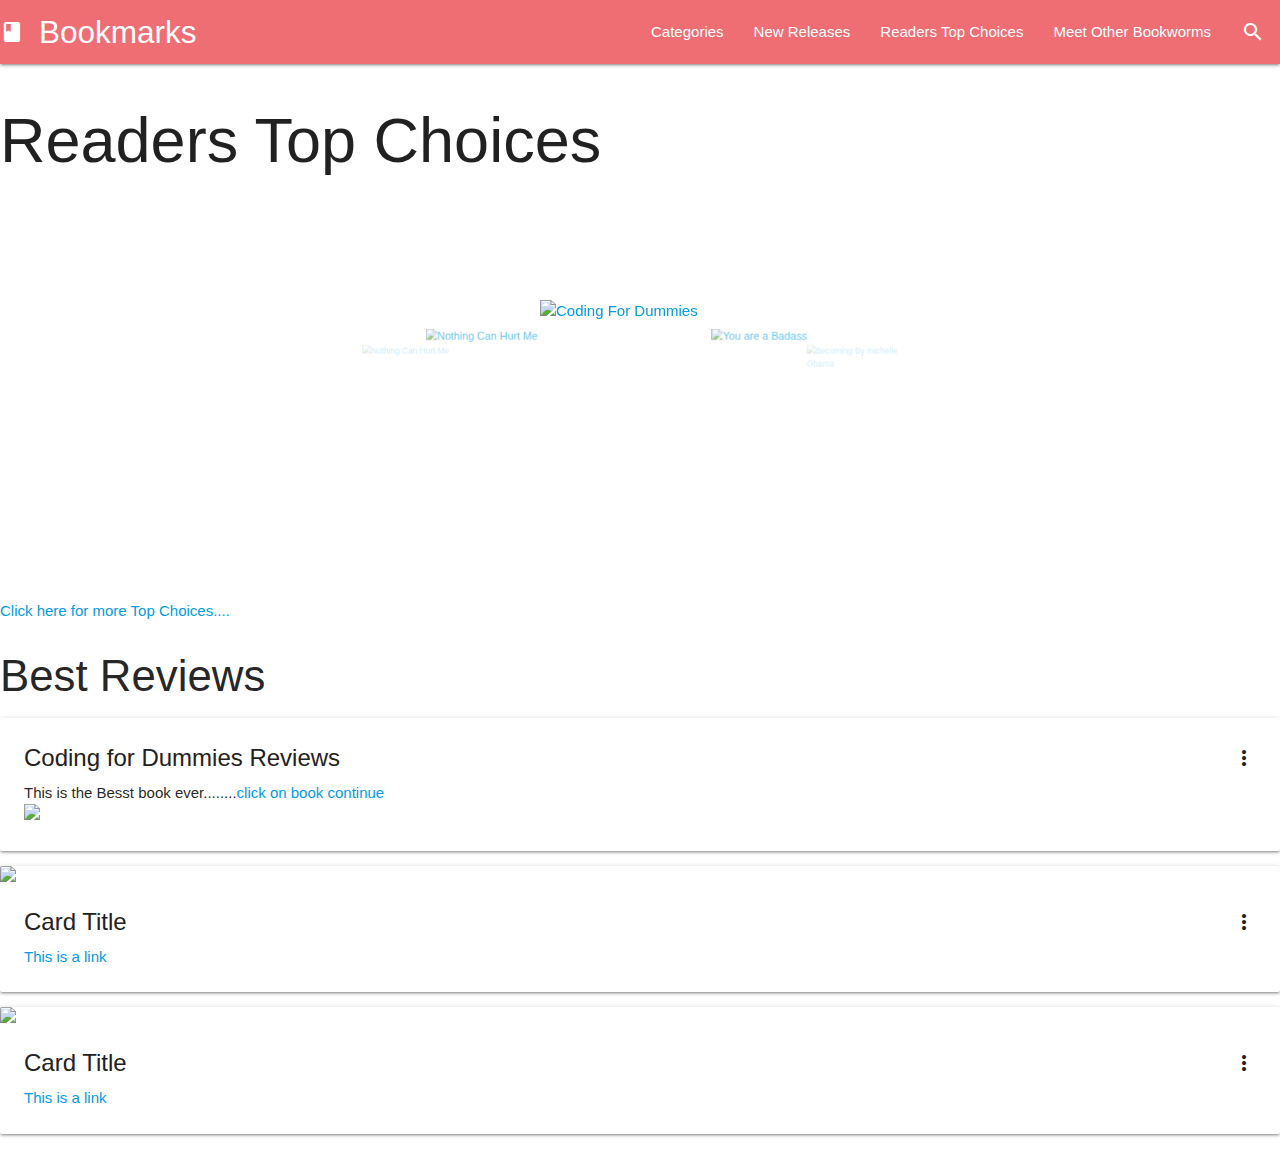
==== index.html @ 68a634ee "working carousel" ====
<!DOCTYPE html>
<html lang="en">

<head>
  <meta http-equiv="Content-Type" content="text/html; charset=UTF-8" />
  <meta name="viewport" content="width=device-width, initial-scale=1, maximum-scale=1.0" />
  <title>Bookmarks</title>

  <!-- Compiled and minified CSS -->
  <link href="https://fonts.googleapis.com/icon?family=Material+Icons" rel="stylesheet">
  <link rel="stylesheet" href="https://cdnjs.cloudflare.com/ajax/libs/materialize/1.0.0/css/materialize.min.css">
  <link rel="stylesheet" href="assets/css/style.css">
  <!-- Compiled and minified JavaScript -->
  <script src="https://www.gstatic.com/firebasejs/5.7.3/firebase.js"></script>

</head>

<body>

  <nav>
    <div class="nav-wrapper">
      <a href="#!" class="brand-logo"><i class="material-icons">book</i>Bookmarks</a>
      <ul class="right hide-on-med-and-down">
        <li><a href="categories.html">Categories</a></li>
        <li><a href="newreleases.html">New Releases</a></li>
        <li><a href="topchoices.html">Readers Top Choices</a></li>
        <li><a href="meetup.html"> Meet Other Bookworms</a></li>
        <li><a href="sass.html"><i class="material-icons">search</i></a></li>
      </ul>
      </ul>
    </div>
  </nav>
  <h1>Readers Top Choices</h1>
  <div class="carousel" id= "iDontLikeThis">
    
    
    <a class="carousel-item" href="#one!"><img src="assets/coding.jpg">Coding For Dummies</a>
    <a class="carousel-item" href="#two!"><img src="assets/Bad.jpg">You are a Badass</a>
    <a class="carousel-item" href="#three!"><img src="assets/michelle.jpg">Becoming By michelle Obama</a>
    <a class="carousel-item" href="#four!"><img src="assets/hurt.jpg">Nothing Can Hurt Me</a>
    <a class="carousel-item" href="#five!"><img src="assets/hurt.jpg">Nothing Can Hurt Me</a>
    <a class="user-book"></a>
  </div>
  <div id="topChoice">
    <a class="topChoices" href="#">Click here for more Top Choices....</a>
  </div>
  <div id="reviews">
    <h3>Best Reviews</h3>
  </div>
  <div class="card">
    <div class="card-image waves-effect waves-block waves-light">
    </div>
    <div class="card-content">
      <span class="card-title activator grey-text text-darken-4">Coding for Dummies Reviews<i class="material-icons right">more_vert</i></span>
      <p>This is the Besst book ever........<a href="#">click on book continue</a></p>
      <img class="activator" src="assets/coding.jpg">
    </div>
    <div class="card-reveal">
      <span class="card-title grey-text text-darken-4">Coding For Dummies<i class="material-icons right">close</i></span>
      <p>This is the Besst book ever. If your a beginner its a must.</p>
      <img class="activator" src="assets/coding.jpg">
    </div>
  </div>
  <div class="card">
    <div class="card-image waves-effect waves-block waves-light">
      <img class="activator" src="images/office.jpg">
    </div>
    <div class="card-content">
      <span class="card-title activator grey-text text-darken-4">Card Title<i class="material-icons right">more_vert</i></span>
      <p><a href="#">This is a link</a></p>
    </div>
    <div class="card-reveal">
      <span class="card-title grey-text text-darken-4">Card Title<i class="material-icons right">close</i></span>
      <p>Here is some more information about this product that is only revealed once clicked on.</p>
    </div>
  </div>
  <div class="card">
    <div class="card-image waves-effect waves-block waves-light">
      <img class="activator" src="images/office.jpg">
    </div>
    <div class="card-content">
      <span class="card-title activator grey-text text-darken-4">Card Title<i class="material-icons right">more_vert</i></span>
      <p><a href="#">This is a link</a></p>
    </div>
    <div class="card-reveal">
      <span class="card-title grey-text text-darken-4">Card Title<i class="material-icons right">close</i></span>
      <p>Here is some more information about this product that is only revealed once clicked on.</p>
    </div>
  </div>

  <script src="http://cdnjs.cloudflare.com/ajax/libs/jquery/2.1.3/jquery.min.js"></script>
  <script type="text/javascript" src="https://www.google.com/books/jsapi.js"></script>
  <script src="https://code.jquery.com/jquery-2.1.1.min.js"></script>
  <script type="text/javascript" src="assets/javascript/javascript.js"></script>

  <script src="https://cdnjs.cloudflare.com/ajax/libs/materialize/1.0.0/js/materialize.min.js"></script>


</body>

</html>
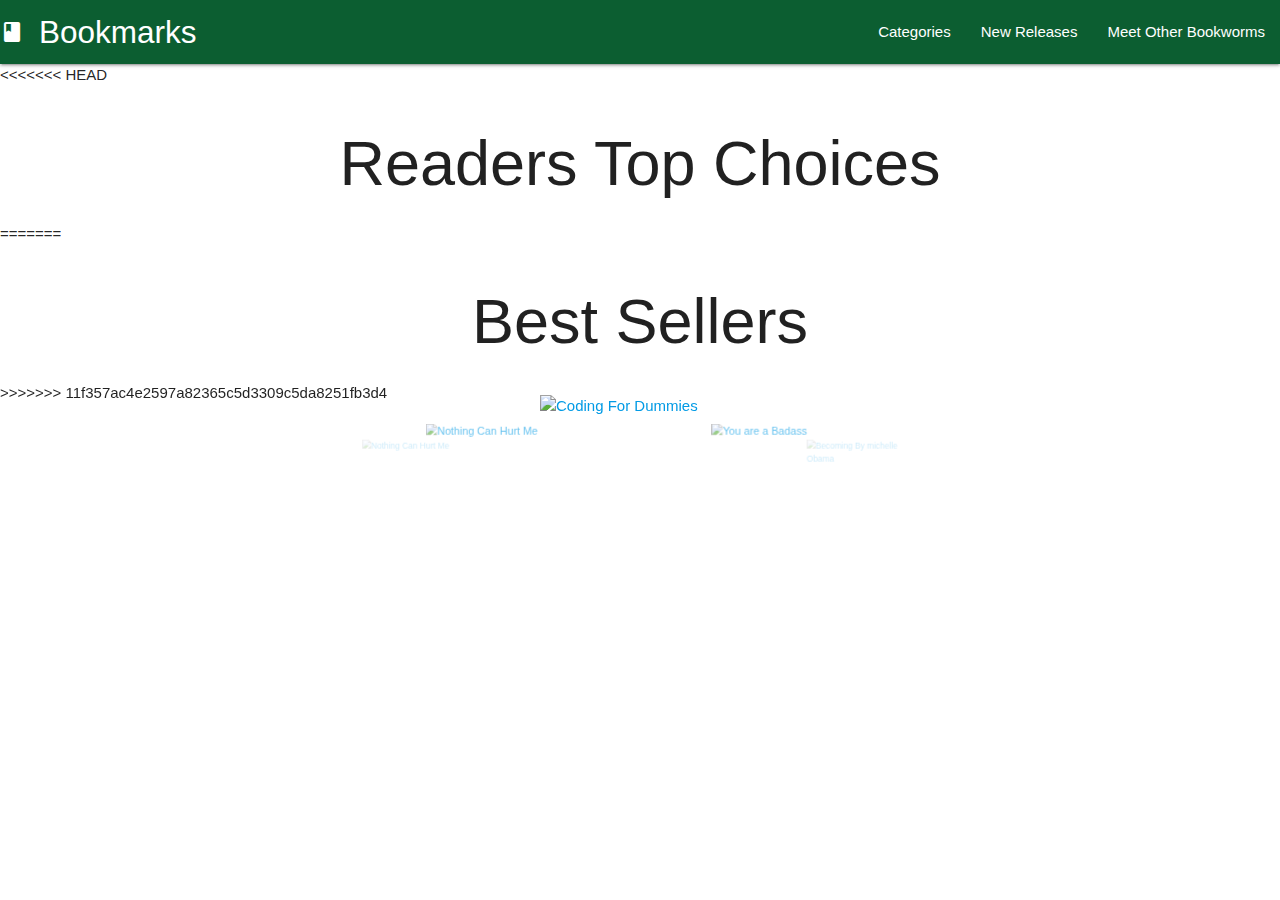
==== commit e4f1f22b: "Merge branch 'master' into joeBranch" ====
--- a/index.html
+++ b/index.html
@@ -16,24 +16,30 @@
 </head>
 
 <body>
-
+<!--Nav Bar-->
   <nav>
     <div class="nav-wrapper">
       <a href="#!" class="brand-logo"><i class="material-icons">book</i>Bookmarks</a>
       <ul class="right hide-on-med-and-down">
         <li><a href="categories.html">Categories</a></li>
         <li><a href="newreleases.html">New Releases</a></li>
-        <li><a href="topchoices.html">Readers Top Choices</a></li>
         <li><a href="meetup.html"> Meet Other Bookworms</a></li>
-        <li><a href="sass.html"><i class="material-icons">search</i></a></li>
       </ul>
       </ul>
     </div>
   </nav>
+<<<<<<< HEAD
   <h1>Readers Top Choices</h1>
   <div class="carousel" id= "iDontLikeThis">
     
     
+=======
+
+  <!--Carousel section-->
+
+  <div class="carousel">
+    <h1>Best Sellers</h1>
+>>>>>>> 11f357ac4e2597a82365c5d3309c5da8251fb3d4
     <a class="carousel-item" href="#one!"><img src="assets/coding.jpg">Coding For Dummies</a>
     <a class="carousel-item" href="#two!"><img src="assets/Bad.jpg">You are a Badass</a>
     <a class="carousel-item" href="#three!"><img src="assets/michelle.jpg">Becoming By michelle Obama</a>
@@ -42,51 +48,108 @@
     <a class="user-book"></a>
   </div>
   <div id="topChoice">
-    <a class="topChoices" href="#">Click here for more Top Choices....</a>
+    <a class="topChoices" href="https://www.nytimes.com/books/best-sellers/">Click here for more of NY best Sellers....</a>
   </div>
-  <div id="reviews">
-    <h3>Best Reviews</h3>
+  <div id="favorites">
+    <h3> Bookmarks' Favorites</h3>
   </div>
+
+  <!--card#1; Bookmarks Favorite-->
+
   <div class="card">
     <div class="card-image waves-effect waves-block waves-light">
     </div>
     <div class="card-content">
-      <span class="card-title activator grey-text text-darken-4">Coding for Dummies Reviews<i class="material-icons right">more_vert</i></span>
-      <p>This is the Besst book ever........<a href="#">click on book continue</a></p>
-      <img class="activator" src="assets/coding.jpg">
+      <span class="card-title activator grey-text text-darken-4">Ready Player 1<i class="material-icons right">more_vert</i></span>
+      <p><a href="#"></a></p>
+      <img class="activator" id="favoritesImg" src="assets/player1.jpg">
     </div>
     <div class="card-reveal">
-      <span class="card-title grey-text text-darken-4">Coding For Dummies<i class="material-icons right">close</i></span>
-      <p>This is the Besst book ever. If your a beginner its a must.</p>
-      <img class="activator" src="assets/coding.jpg">
+      <span class="card-title grey-text text-darken-4">Sypnosis<i class="material-icons right">close</i></span>
+      <p>Tn the year 2045, reality is an ugly place. The only time teenage Wade Watts really feels alive is when he's
+        jacked into the virtual utopia known as the OASIS. Wade's devoted his life to studying the puzzles hidden
+        within this world's digital confines—puzzles that are based on their creator's obsession with the pop culture
+        of decades past and that promise massive power and fortune to whoever can unlock them.
+
+        But when Wade stumbles upon the first clue, he finds himself beset by players willing to kill to take this
+        ultimate prize. The race is on, and if Wade's going to survive, he'll have to win—and confront the real world
+        he's always been so desperate to escape.</p>
     </div>
   </div>
+
+<!--card#2-->
+
   <div class="card">
     <div class="card-image waves-effect waves-block waves-light">
-      <img class="activator" src="images/office.jpg">
     </div>
     <div class="card-content">
-      <span class="card-title activator grey-text text-darken-4">Card Title<i class="material-icons right">more_vert</i></span>
-      <p><a href="#">This is a link</a></p>
+      <span class="card-title activator grey-text text-darken-4">The Count of Monte Cristo<i class="material-icons right">more_vert</i></span>
+      <p><a href="#"></a></p>
+      <img class="activator" id="favoritesImg" src="assets/monteCristo.jpg">
     </div>
     <div class="card-reveal">
-      <span class="card-title grey-text text-darken-4">Card Title<i class="material-icons right">close</i></span>
-      <p>Here is some more information about this product that is only revealed once clicked on.</p>
+      <span class="card-title grey-text text-darken-4">Sypnosis<i class="material-icons right">close</i></span>
+      <p>Set against the turbulent years of the Napoleonic era, Alexandre Dumas's thrilling adventure story is one
+        of the most widely read romantic novels of all time. In it the dashing young hero, Edmond Dantès, is
+        betrayed by his enemies and thrown into a secret dungeon in the Chateau d'If -- doomed to spend his life in
+        a dank prison cell. The story of his long, intolerable years in captivity, his miraculous escape, and his
+        carefully wrought revenge creates a dramatic tale of mystery and intrigue and paints a vision of France --
+        a dazzling, dueling, exuberant France -- that has become immortal.
+        "Dumas was... a summit of art. Nobody ever could, or did, or will improve upon Dumas's romances and plays.</p>
     </div>
   </div>
+  <!--card #3-->
   <div class="card">
     <div class="card-image waves-effect waves-block waves-light">
-      <img class="activator" src="images/office.jpg">
     </div>
     <div class="card-content">
-      <span class="card-title activator grey-text text-darken-4">Card Title<i class="material-icons right">more_vert</i></span>
-      <p><a href="#">This is a link</a></p>
+      <span class="card-title activator grey-text text-darken-4">Brave New World<i class="material-icons right">more_vert</i></span>
+      <p><a href="#"></a></p>
+      <img class="activator" id="favoritesImg" src="assets/brave.jpg">
     </div>
     <div class="card-reveal">
-      <span class="card-title grey-text text-darken-4">Card Title<i class="material-icons right">close</i></span>
-      <p>Here is some more information about this product that is only revealed once clicked on.</p>
+      <span class="card-title grey-text text-darken-4">Sypnosis<i class="material-icons right">close</i></span>
+      <p>Brave New World is a dystopian novel written in 1931 by English author Aldous Huxley, and published in 1932.
+        Largely set in a futuristic World State of genetically modified citizens and an intelligence-based social
+        hierarchy, the novel anticipates huge scientific developments in reproductive technology, sleep-learning,
+        psychological manipulation, and classical conditioning that are combined to make a utopian society that goes
+        challenged only by a single outsider. Huxley followed this book with a reassessment in an essay, Brave New
+        World Revisited (1958), and with Island (1962), his final novel..</p>
+
     </div>
   </div>
+  <!--Card#4-->
+  <div class="card">
+      <div class="card-image waves-effect waves-block waves-light">
+      </div>
+      <div class="card-content">
+        <span class="card-title activator grey-text text-darken-4">The Girl on the Train<i class="material-icons right">more_vert</i></span>
+        <p><a href="#"></a></p>
+        <img class="activator" id="favoritesImg" src="assets/train.jpg">
+      </div>
+      <div class="card-reveal">
+        <span class="card-title grey-text text-darken-4">Sypnosis<i class="material-icons right">close</i></span>
+        <p>Tn the year 2045, reality is an ugly place. The only time teenage Wade Watts really feels alive is when he's
+          jacked into the virtual utopia known as the OASIS. Wade's devoted his life to studying the puzzles hidden
+          within this world's digital confines—puzzles that are based on their creator's obsession with the pop culture
+          of decades past and that promise massive power and fortune to whoever can unlock them.
+  
+          But when Wade stumbles upon the first clue, he finds himself beset by players willing to kill to take this
+          ultimate prize. The race is on, and if Wade's going to survive, he'll have to win—and confront the real world
+          he's always been so desperate to escape.</p>
+      </div>
+    </div>
+
+  <!--Footer-->
+<footer>
+    <div class="footer-copyright">
+        <div class="container">
+        © 2019 Copyright
+        <a class="grey-text text-lighten-4 right" href="index.html">Back to Top</a>
+        </div>
+      </div>
+</footer>
+
 
   <script src="http://cdnjs.cloudflare.com/ajax/libs/jquery/2.1.3/jquery.min.js"></script>
   <script type="text/javascript" src="https://www.google.com/books/jsapi.js"></script>
--- a/assets/css/style.css
+++ b/assets/css/style.css
@@ -0,0 +1,54 @@
+
+h1{
+    text-align: center;
+    font-weight: lighter;
+}
+.nav-wrapper{
+    background-color:#0c5e31;
+}
+.carousel{
+    height: 500px;
+}
+#topChoice{
+    text-align: center;
+    
+}
+
+#favorites{
+    background-color: #0c5e31;
+    border: 2px solid black;
+    margin-top: 5px;
+    padding-bottom: 7%;
+    font-family: Arial, Helvetica, sans-serif;
+    font-weight: bolder;
+    text-align: center;
+    height: 75px;
+}
+
+.card{
+    display: inline-block;
+    text-align: center;
+    font-weight: lighter;
+    text-decoration: underline;
+    background:rgb(224, 169, 18) ;
+    height:450px;
+    width: 347px;
+    margin: 4px;
+}
+.card-reveal{
+    background-color: #ffcc80;
+}
+
+#favoritesImg{
+    text-align: center;
+    height: 350px;
+    width: 263px;
+    border: solid 3px black;
+}
+
+footer{
+    background-color: #0c5e31;
+    height: 35px;
+    text-align: center;
+    font-weight: bolder;
+}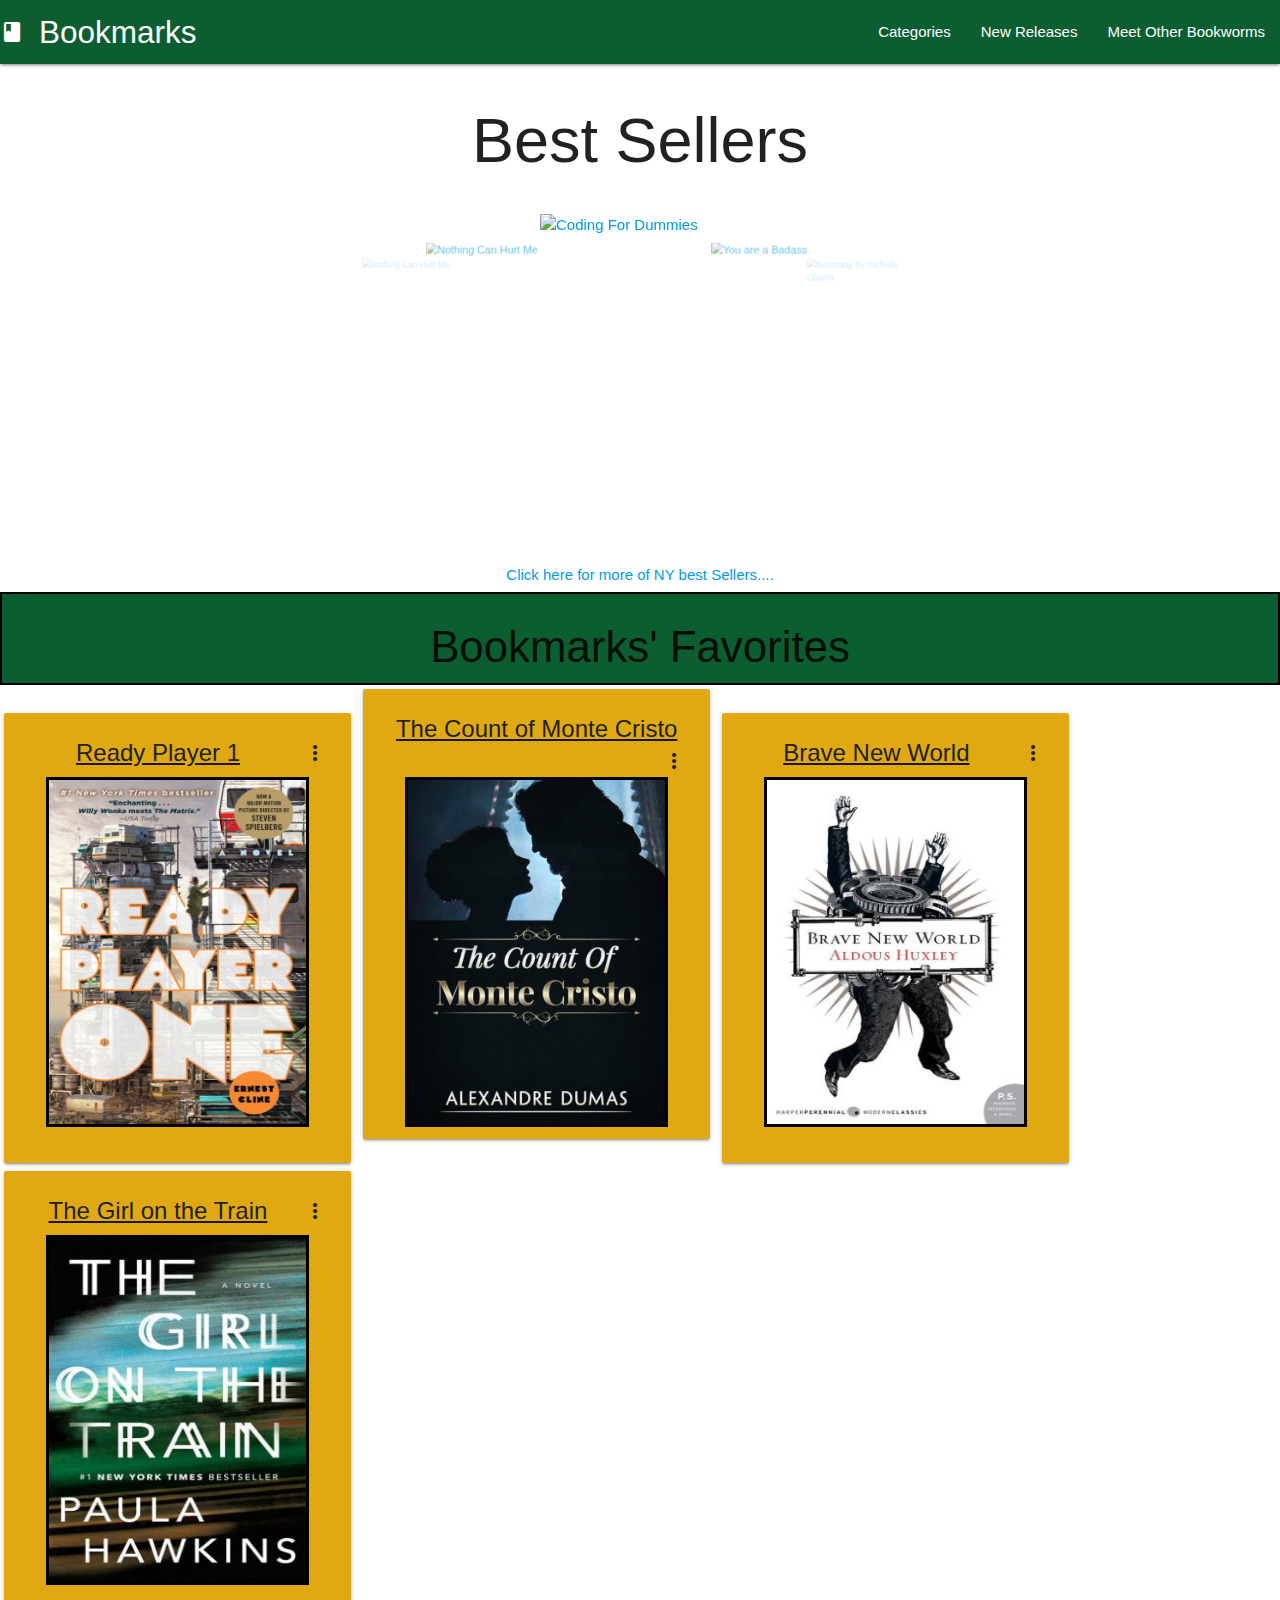
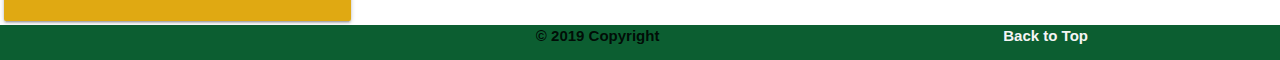
==== commit 9b7adcc4: "Merge pull request #31 from JoeZufelt/joeBranch" ====
--- a/index.html
+++ b/index.html
@@ -28,18 +28,11 @@
       </ul>
     </div>
   </nav>
-<<<<<<< HEAD
-  <h1>Readers Top Choices</h1>
-  <div class="carousel" id= "iDontLikeThis">
-    
-    
-=======
 
   <!--Carousel section-->
 
   <div class="carousel">
     <h1>Best Sellers</h1>
->>>>>>> 11f357ac4e2597a82365c5d3309c5da8251fb3d4
     <a class="carousel-item" href="#one!"><img src="assets/coding.jpg">Coding For Dummies</a>
     <a class="carousel-item" href="#two!"><img src="assets/Bad.jpg">You are a Badass</a>
     <a class="carousel-item" href="#three!"><img src="assets/michelle.jpg">Becoming By michelle Obama</a>
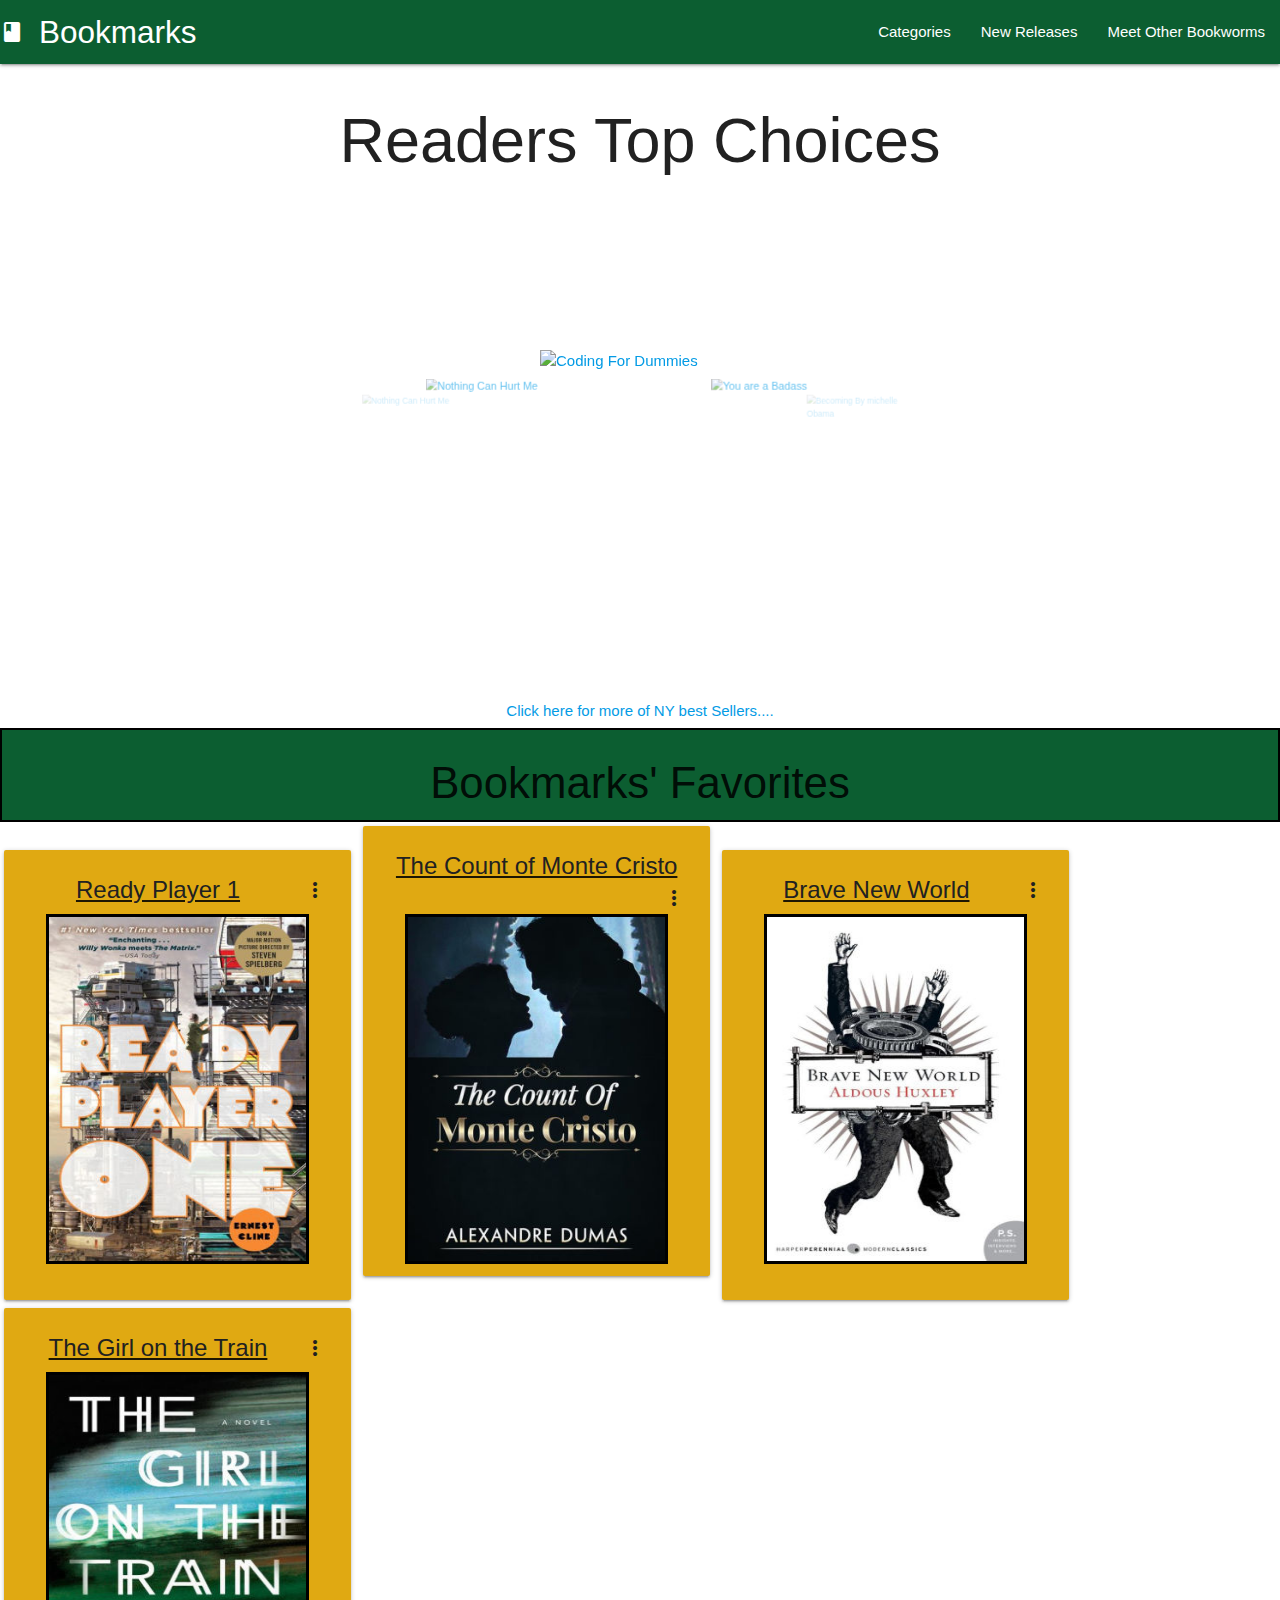
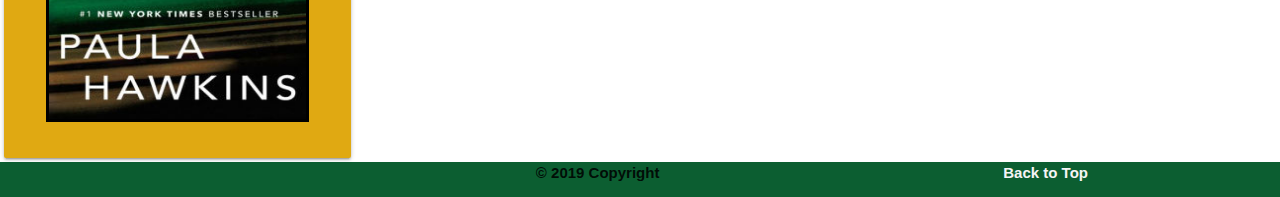
==== commit df89a474: "Merge branch 'master' into mikebranch" ====
--- a/index.html
+++ b/index.html
@@ -28,11 +28,9 @@
       </ul>
     </div>
   </nav>
-
-  <!--Carousel section-->
-
-  <div class="carousel">
-    <h1>Best Sellers</h1>
+  <h1>Readers Top Choices</h1>
+  <div class="carousel" id= "iDontLikeThis">
+    
     <a class="carousel-item" href="#one!"><img src="assets/coding.jpg">Coding For Dummies</a>
     <a class="carousel-item" href="#two!"><img src="assets/Bad.jpg">You are a Badass</a>
     <a class="carousel-item" href="#three!"><img src="assets/michelle.jpg">Becoming By michelle Obama</a>
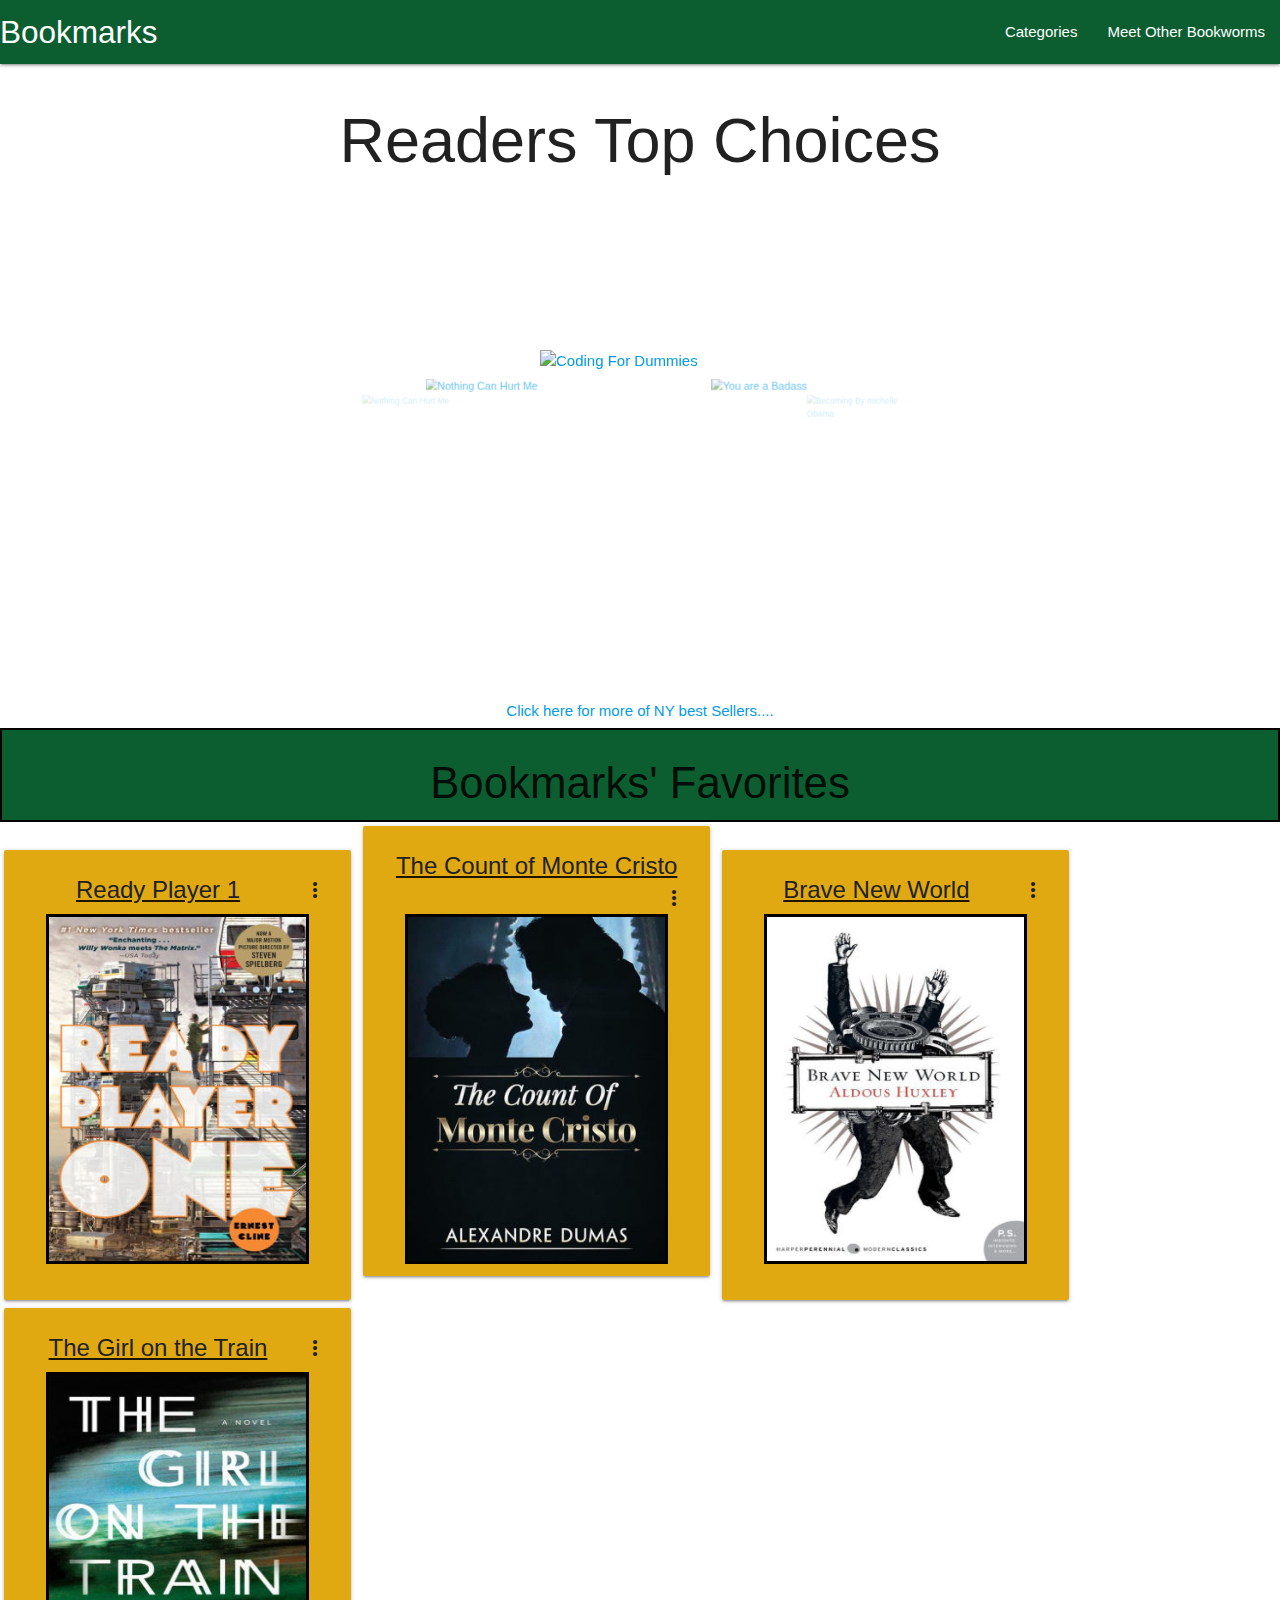
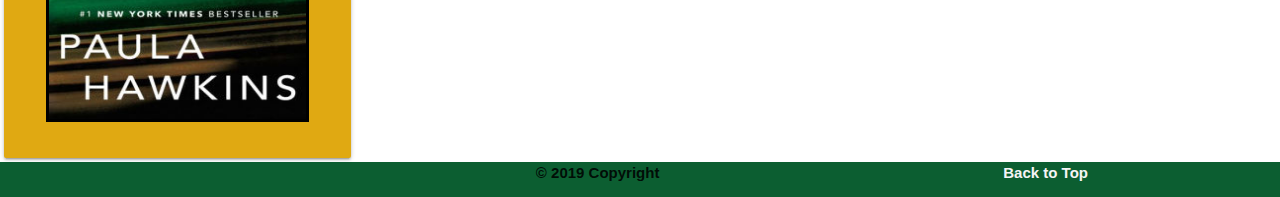
==== commit 04eb6f14: "fixed nav bar to mobile responsive" ====
--- a/index.html
+++ b/index.html
@@ -16,21 +16,27 @@
 </head>
 
 <body>
-<!--Nav Bar-->
+  <!--Nav Bar-->
   <nav>
     <div class="nav-wrapper">
-      <a href="#!" class="brand-logo"><i class="material-icons">book</i>Bookmarks</a>
+      <a href="index.html" class="brand-logo">Bookmarks</a>
+      <a href="index.html" class="sidenav-trigger" data-target="mobile">
+        <i class="material-icons">menu</i></a>
       <ul class="right hide-on-med-and-down">
         <li><a href="categories.html">Categories</a></li>
-        <li><a href="newreleases.html">New Releases</a></li>
         <li><a href="meetup.html"> Meet Other Bookworms</a></li>
-      </ul>
       </ul>
     </div>
   </nav>
+
+  <ul class="sidenav" id="mobile">
+    <li><a href="index.html">Home</a></li>
+    <li><a href="categories.html">Categories</a></li>
+    <li><a href="meetup.html"> Meet Other Bookworms</a></li>
+  </ul>
   <h1>Readers Top Choices</h1>
-  <div class="carousel" id= "iDontLikeThis">
-    
+  <div class="carousel" id="iDontLikeThis">
+
     <a class="carousel-item" href="#one!"><img src="assets/coding.jpg">Coding For Dummies</a>
     <a class="carousel-item" href="#two!"><img src="assets/Bad.jpg">You are a Badass</a>
     <a class="carousel-item" href="#three!"><img src="assets/michelle.jpg">Becoming By michelle Obama</a>
@@ -68,7 +74,7 @@
     </div>
   </div>
 
-<!--card#2-->
+  <!--card#2-->
 
   <div class="card">
     <div class="card-image waves-effect waves-block waves-light">
@@ -111,35 +117,35 @@
   </div>
   <!--Card#4-->
   <div class="card">
-      <div class="card-image waves-effect waves-block waves-light">
-      </div>
-      <div class="card-content">
-        <span class="card-title activator grey-text text-darken-4">The Girl on the Train<i class="material-icons right">more_vert</i></span>
-        <p><a href="#"></a></p>
-        <img class="activator" id="favoritesImg" src="assets/train.jpg">
-      </div>
-      <div class="card-reveal">
-        <span class="card-title grey-text text-darken-4">Sypnosis<i class="material-icons right">close</i></span>
-        <p>Tn the year 2045, reality is an ugly place. The only time teenage Wade Watts really feels alive is when he's
-          jacked into the virtual utopia known as the OASIS. Wade's devoted his life to studying the puzzles hidden
-          within this world's digital confines—puzzles that are based on their creator's obsession with the pop culture
-          of decades past and that promise massive power and fortune to whoever can unlock them.
-  
-          But when Wade stumbles upon the first clue, he finds himself beset by players willing to kill to take this
-          ultimate prize. The race is on, and if Wade's going to survive, he'll have to win—and confront the real world
-          he's always been so desperate to escape.</p>
+    <div class="card-image waves-effect waves-block waves-light">
+    </div>
+    <div class="card-content">
+      <span class="card-title activator grey-text text-darken-4">The Girl on the Train<i class="material-icons right">more_vert</i></span>
+      <p><a href="#"></a></p>
+      <img class="activator" id="favoritesImg" src="assets/train.jpg">
+    </div>
+    <div class="card-reveal">
+      <span class="card-title grey-text text-darken-4">Sypnosis<i class="material-icons right">close</i></span>
+      <p>Tn the year 2045, reality is an ugly place. The only time teenage Wade Watts really feels alive is when he's
+        jacked into the virtual utopia known as the OASIS. Wade's devoted his life to studying the puzzles hidden
+        within this world's digital confines—puzzles that are based on their creator's obsession with the pop culture
+        of decades past and that promise massive power and fortune to whoever can unlock them.
+
+        But when Wade stumbles upon the first clue, he finds himself beset by players willing to kill to take this
+        ultimate prize. The race is on, and if Wade's going to survive, he'll have to win—and confront the real world
+        he's always been so desperate to escape.</p>
+    </div>
+  </div>
+
+  <!--Footer-->
+  <footer>
+    <div class="footer-copyright">
+      <div class="container">
+        © 2019 Copyright
+        <a class="grey-text text-lighten-4 right" href="index.html">Back to Top</a>
       </div>
     </div>
-
-  <!--Footer-->
-<footer>
-    <div class="footer-copyright">
-        <div class="container">
-        © 2019 Copyright
-        <a class="grey-text text-lighten-4 right" href="index.html">Back to Top</a>
-        </div>
-      </div>
-</footer>
+  </footer>
 
 
   <script src="http://cdnjs.cloudflare.com/ajax/libs/jquery/2.1.3/jquery.min.js"></script>
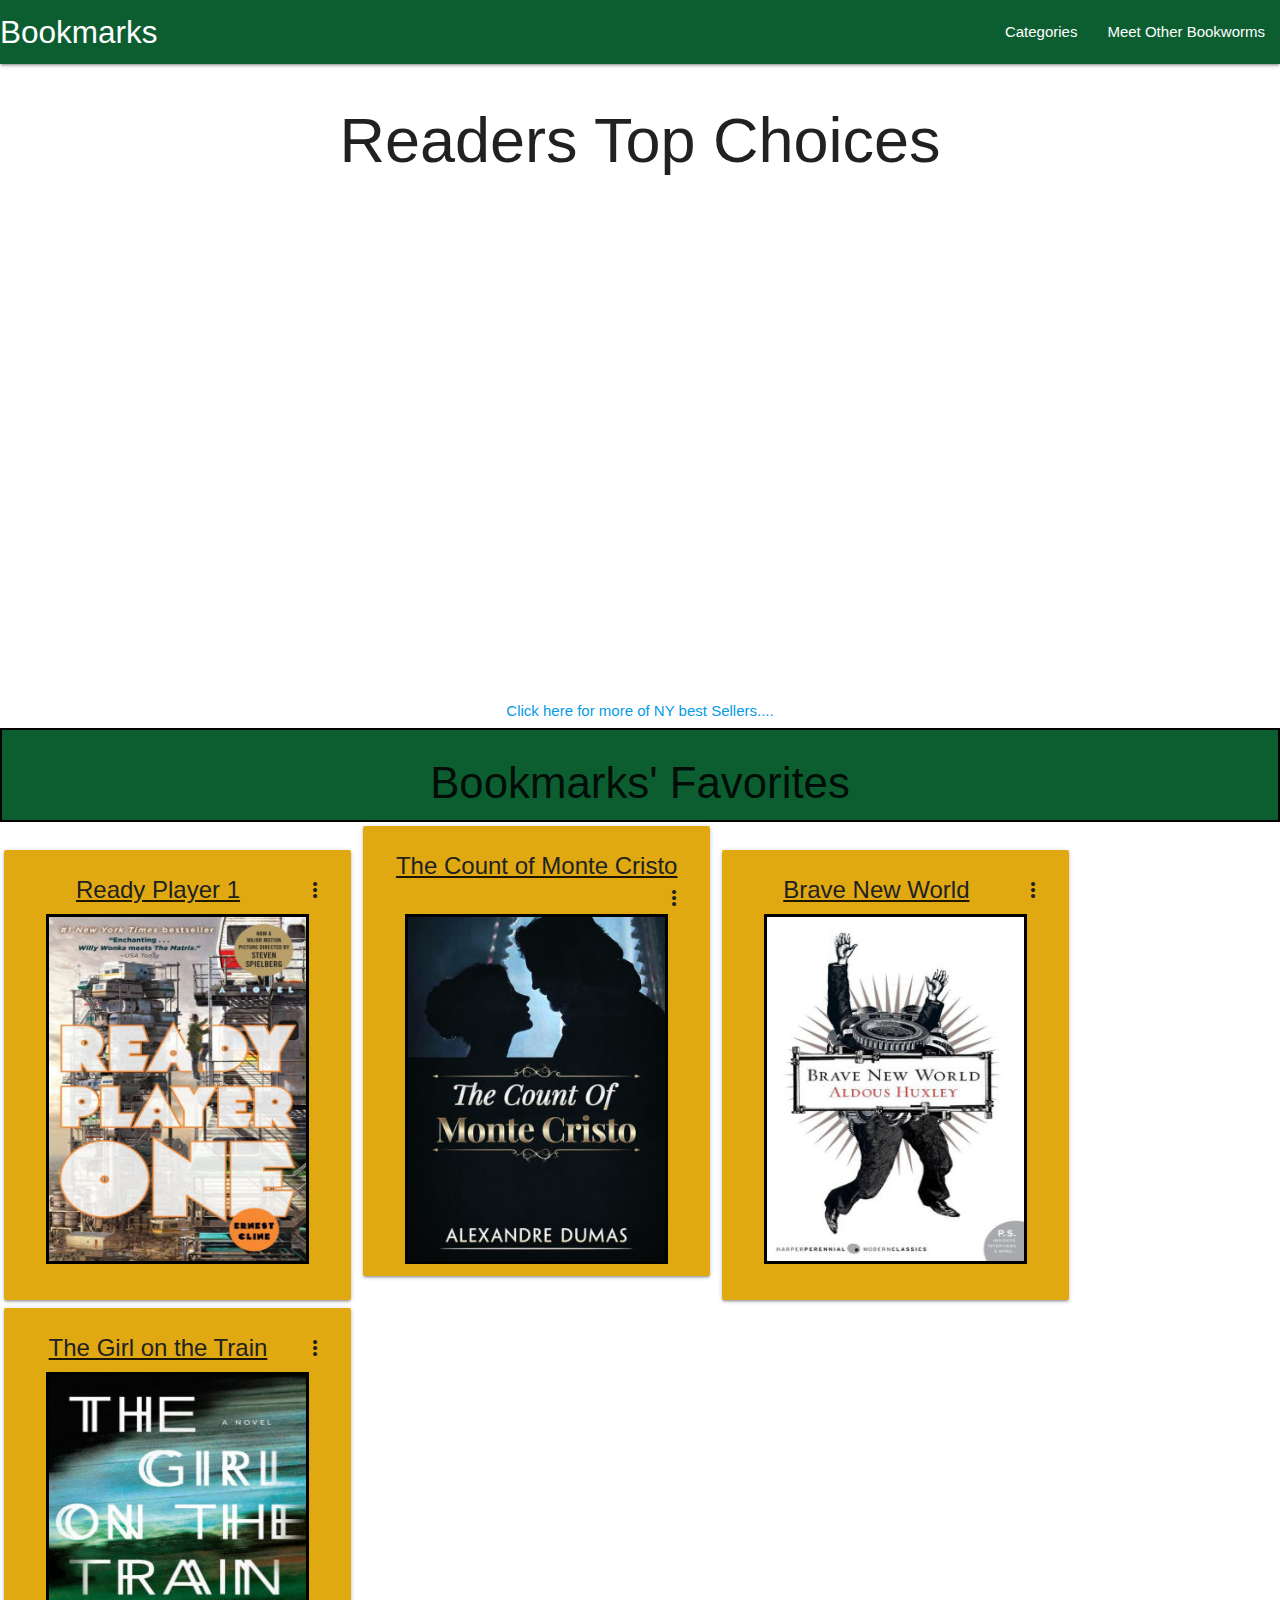
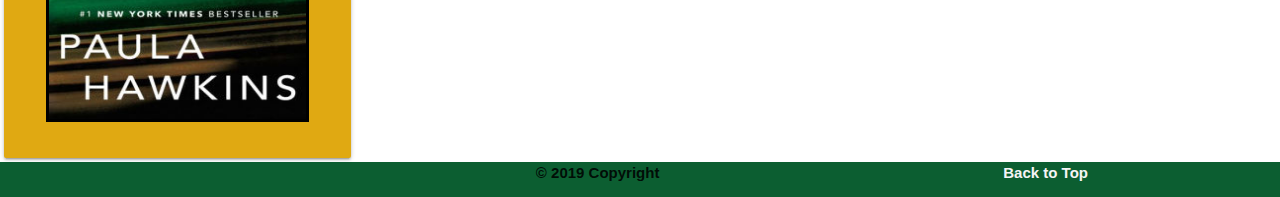
==== commit 4e304672: "tidying up js" ====
--- a/index.html
+++ b/index.html
@@ -37,11 +37,11 @@
   <h1>Readers Top Choices</h1>
   <div class="carousel" id="iDontLikeThis">
 
-    <a class="carousel-item" href="#one!"><img src="assets/coding.jpg">Coding For Dummies</a>
-    <a class="carousel-item" href="#two!"><img src="assets/Bad.jpg">You are a Badass</a>
-    <a class="carousel-item" href="#three!"><img src="assets/michelle.jpg">Becoming By michelle Obama</a>
-    <a class="carousel-item" href="#four!"><img src="assets/hurt.jpg">Nothing Can Hurt Me</a>
-    <a class="carousel-item" href="#five!"><img src="assets/hurt.jpg">Nothing Can Hurt Me</a>
+    <a class="carousel-item" href="#one!"><img src=" "> </a>
+    <a class="carousel-item" href="#two!"><img src=" "> </a>
+    <a class="carousel-item" href="#three!"><img src=" "> </a>
+    <a class="carousel-item" href="#four!"><img src=" "> </a>
+    <a class="carousel-item" href="#five!"><img src=" "> </a>
     <a class="user-book"></a>
   </div>
   <div id="topChoice">
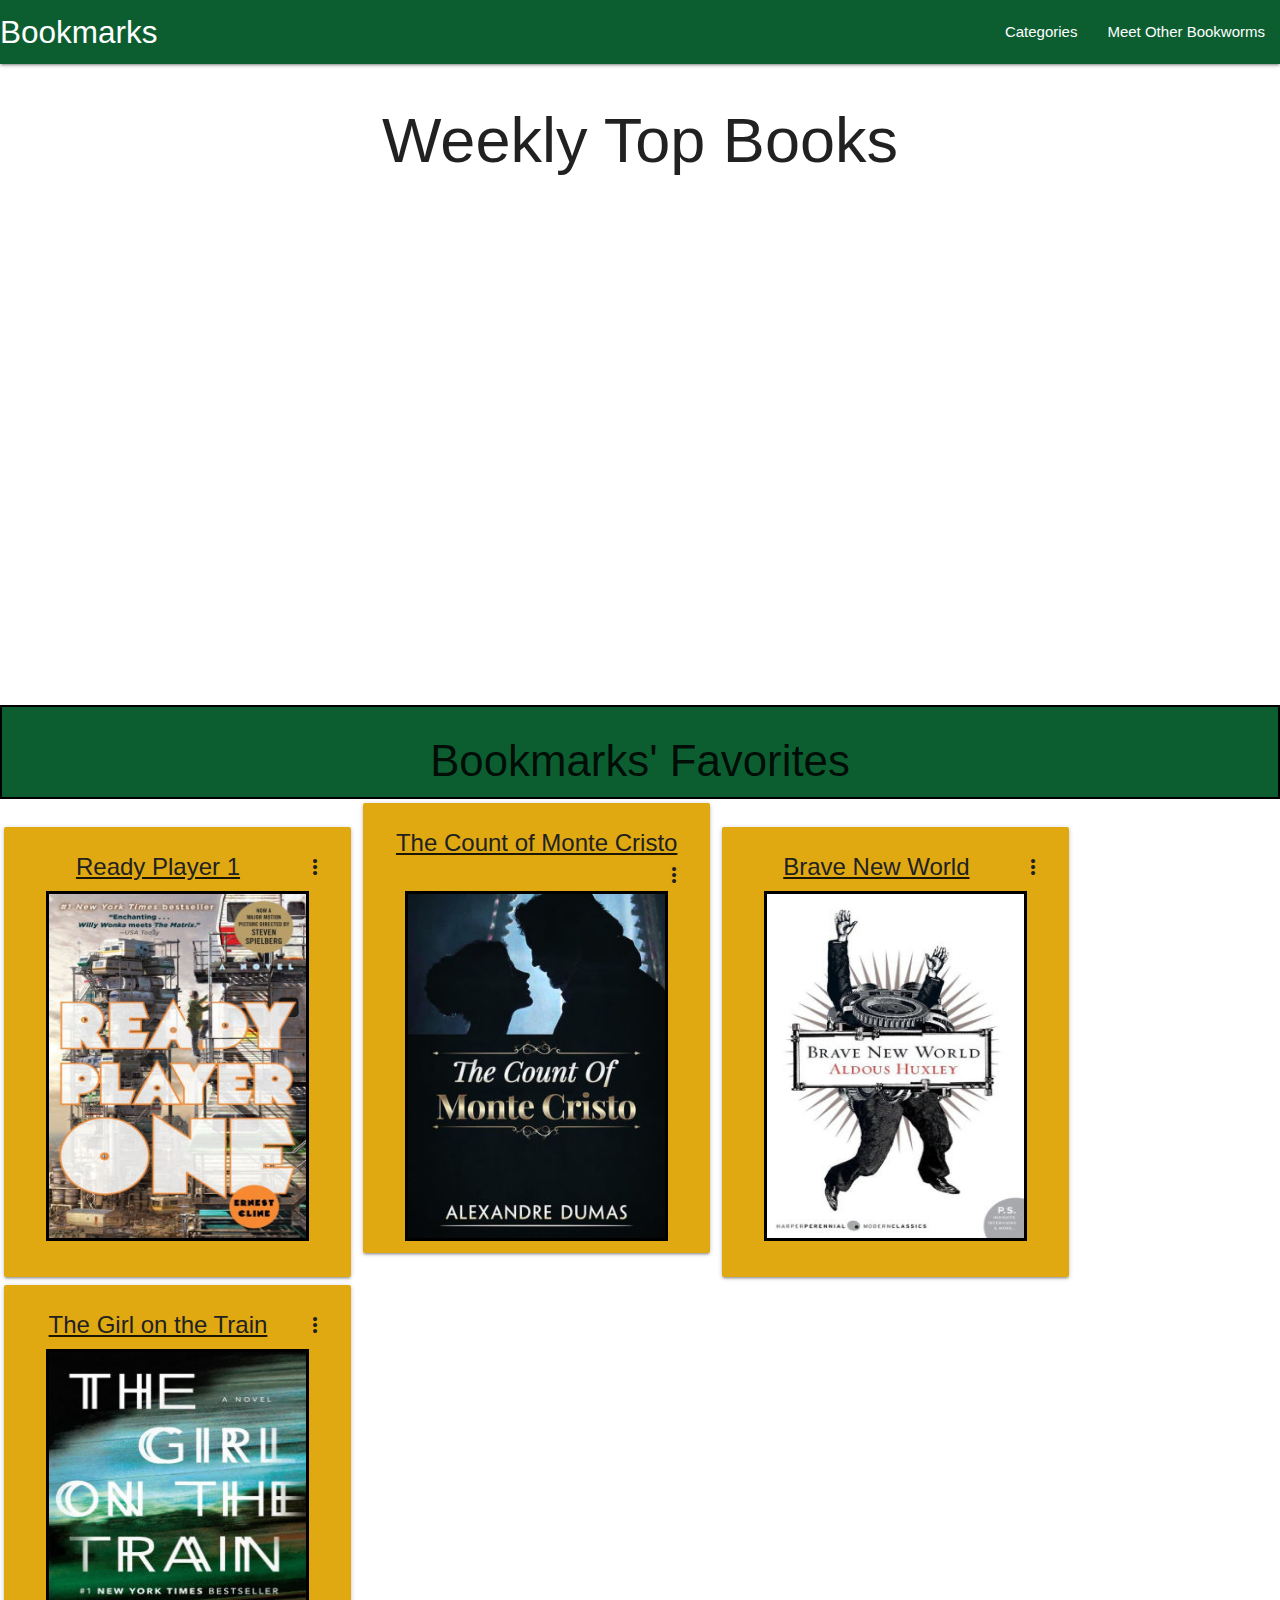
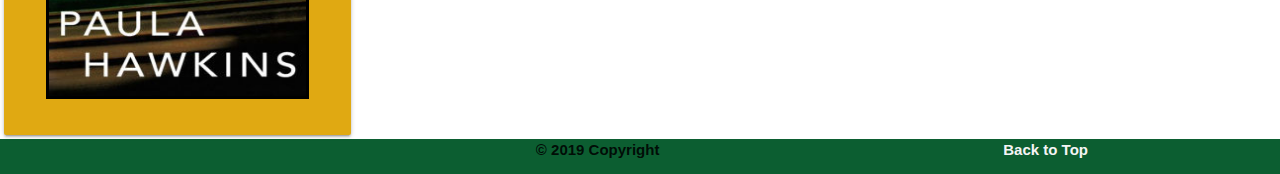
==== commit cdf201ed: "hide and seek" ====
--- a/index.html
+++ b/index.html
@@ -34,7 +34,7 @@
     <li><a href="categories.html">Categories</a></li>
     <li><a href="meetup.html"> Meet Other Bookworms</a></li>
   </ul>
-  <h1>Readers Top Choices</h1>
+  <h1>Weekly Top Books</h1>
   <div class="carousel" id="iDontLikeThis">
 
     <a class="carousel-item" href="#one!"><img src=" "> </a>
@@ -44,9 +44,7 @@
     <a class="carousel-item" href="#five!"><img src=" "> </a>
     <a class="user-book"></a>
   </div>
-  <div id="topChoice">
-    <a class="topChoices" href="https://www.nytimes.com/books/best-sellers/">Click here for more of NY best Sellers....</a>
-  </div>
+  
   <div id="favorites">
     <h3> Bookmarks' Favorites</h3>
   </div>
@@ -62,7 +60,7 @@
       <img class="activator" id="favoritesImg" src="assets/player1.jpg">
     </div>
     <div class="card-reveal">
-      <span class="card-title grey-text text-darken-4">Sypnosis<i class="material-icons right">close</i></span>
+      <span class="card-title grey-text text-darken-4">Synopsis<i class="material-icons right">close</i></span>
       <p>Tn the year 2045, reality is an ugly place. The only time teenage Wade Watts really feels alive is when he's
         jacked into the virtual utopia known as the OASIS. Wade's devoted his life to studying the puzzles hidden
         within this world's digital confines—puzzles that are based on their creator's obsession with the pop culture
@@ -85,7 +83,7 @@
       <img class="activator" id="favoritesImg" src="assets/monteCristo.jpg">
     </div>
     <div class="card-reveal">
-      <span class="card-title grey-text text-darken-4">Sypnosis<i class="material-icons right">close</i></span>
+      <span class="card-title grey-text text-darken-4">Synopsis<i class="material-icons right">close</i></span>
       <p>Set against the turbulent years of the Napoleonic era, Alexandre Dumas's thrilling adventure story is one
         of the most widely read romantic novels of all time. In it the dashing young hero, Edmond Dantès, is
         betrayed by his enemies and thrown into a secret dungeon in the Chateau d'If -- doomed to spend his life in
@@ -105,7 +103,7 @@
       <img class="activator" id="favoritesImg" src="assets/brave.jpg">
     </div>
     <div class="card-reveal">
-      <span class="card-title grey-text text-darken-4">Sypnosis<i class="material-icons right">close</i></span>
+      <span class="card-title grey-text text-darken-4">Synopsis<i class="material-icons right">close</i></span>
       <p>Brave New World is a dystopian novel written in 1931 by English author Aldous Huxley, and published in 1932.
         Largely set in a futuristic World State of genetically modified citizens and an intelligence-based social
         hierarchy, the novel anticipates huge scientific developments in reproductive technology, sleep-learning,
@@ -125,7 +123,7 @@
       <img class="activator" id="favoritesImg" src="assets/train.jpg">
     </div>
     <div class="card-reveal">
-      <span class="card-title grey-text text-darken-4">Sypnosis<i class="material-icons right">close</i></span>
+      <span class="card-title grey-text text-darken-4">Synopsis<i class="material-icons right">close</i></span>
       <p>Tn the year 2045, reality is an ugly place. The only time teenage Wade Watts really feels alive is when he's
         jacked into the virtual utopia known as the OASIS. Wade's devoted his life to studying the puzzles hidden
         within this world's digital confines—puzzles that are based on their creator's obsession with the pop culture
@@ -151,6 +149,7 @@
   <script src="http://cdnjs.cloudflare.com/ajax/libs/jquery/2.1.3/jquery.min.js"></script>
   <script type="text/javascript" src="https://www.google.com/books/jsapi.js"></script>
   <script src="https://code.jquery.com/jquery-2.1.1.min.js"></script>
+  <script type="text/javascript" src="assets/javascript/config.js"></script>
   <script type="text/javascript" src="assets/javascript/javascript.js"></script>
 
   <script src="https://cdnjs.cloudflare.com/ajax/libs/materialize/1.0.0/js/materialize.min.js"></script>
